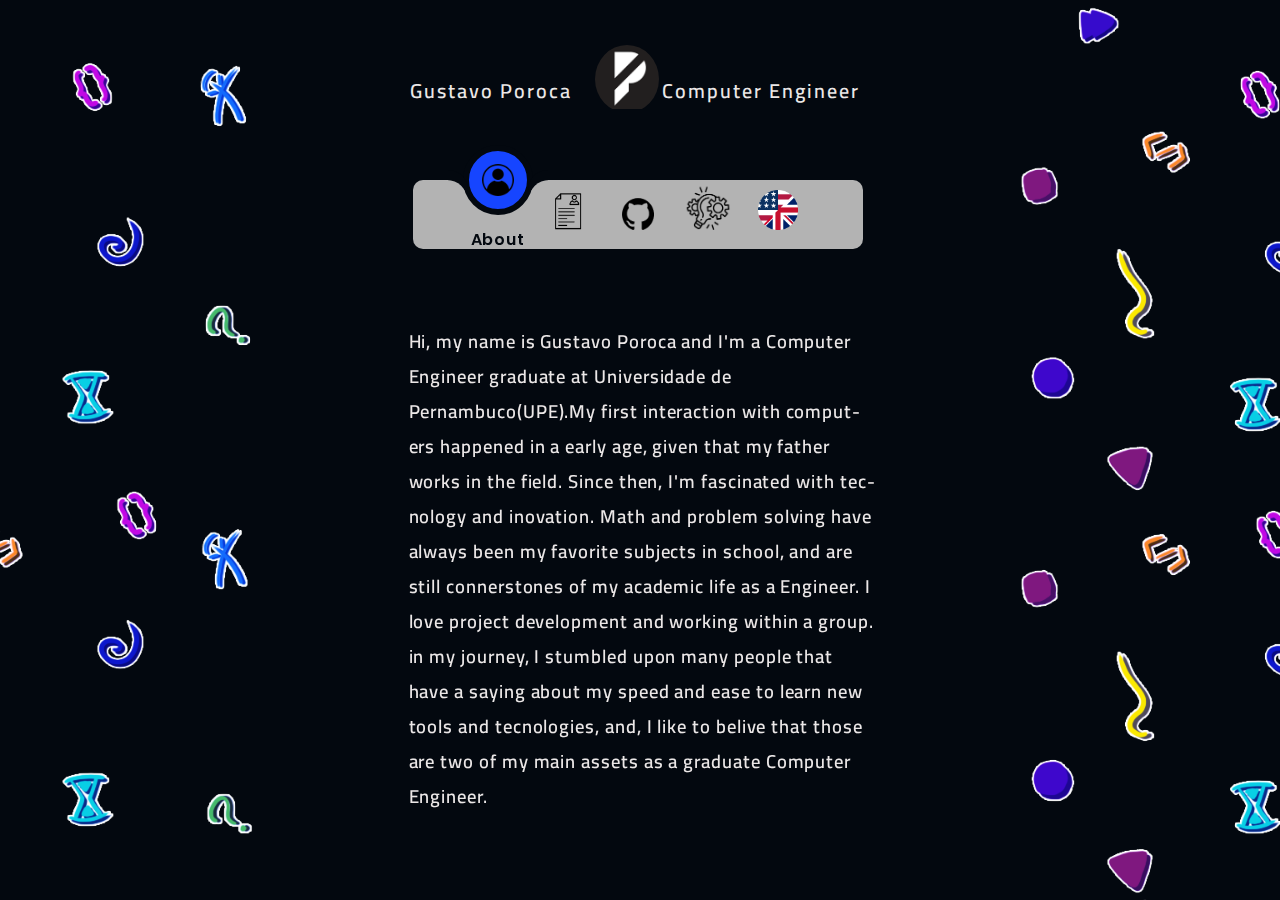
==== index.html @ 4d031b38 "File Management" ====
<!DOCTYPE html>
<html>
  <meta name="viewport" content="width=device-width, initial-scale=1">

  <head>
    <link rel="stylesheet" href="style.css">
  </head>

  <body onload="foo()">
    
    <div class="background">
      <div class="base">
        <h1 lang="en"class="nomeen">Gustavo Poroca               Computer Engineer</h1>
        <h1 lang="pt" class="nomept">Gustavo Poroca               Engenheiro da Computação</h1>
        <p lang="en" id = "5" class="abt">
          Hi, my name is Gustavo Poroca and I'm a Computer Engineer graduate at Universidade de Pernambuco(UPE).My first interaction with computers happened in a early age, given that my father works in the field. Since then, I'm fascinated with tecnology and inovation. Math and problem solving have always been my favorite subjects in school, and are still connerstones of my academic life as a Engineer. I love project development and working within a group. in my journey, I stumbled upon many people that have a saying about my speed and ease to learn new tools and tecnologies, and, I like to belive that those are two of my main assets as a graduate Computer Engineer.
        </p>
        <p lang="pt" id = "5" class="abt">
          Olá, me chamo Gustavo Poroca e sou estudante de Engenharia da Computação na Universidade de Pernambuco (UPE). Meu primeiro contato com computadores ocorreu logo na infância, já que meu pai também atua na área. Desde então, sou fascinado com tecnologia e inovação.  Na educação básica, matemática e resolução de problemas sempre foram minhas partes prediletas, e agora, avançam sendo pilares da minha vida acadêmica como engenheiro. Sou um entusiasta do desenvolvimento de projetos e do trabalho em grupo. Ao longo do meu caminho, encontrei com muitas pessoas que costumam dizer que tenho uma facilidade e velocidade para aprender novas ferramentas e tecnologias e gosto de acreditar que estes são alguns dos meus pontos fortes como Engenheiro da Computação em formação.
        </p>
        <p id = "6" class="cvs">
          <a href="www.linkedin.com/in/gustavo-poroca-830357207" target="_blank">
          <img lang="en" src="img/curriculo.png" style="width: 100%; height: auto;">
          <img lang="pt" src="img/curriculo.png" style="width: 100%; height: auto;">
          </a>       
        </p>
        <p id = "7" class="git">
        </p>
        <p id = "8" class="prj">
          Projetos
        </p>
        <p id = "9" class="lng">
        </p>
        <div class="foto">
          <img src="img/p_logo.png"
          width="64"
          height="64"/>
        </div>
        <div class="navigation">
          <ul>
            <li id = "0" class="list active">
              <a href="#">
                <span class="icon">
                  <img src="img/abtme.png"
                  width="64"
                  height="64"/>
                </span>
                <span lang="en" class="text">About</span>
                <span lang="pt" class="text">Sobre</span>
              </a>
            </li>
            
            <li id = "1" class="list">
              <a href="#">
                <span class="icon">
                  <img src="img/cv.png"
                  width="48"
                  height="48"/>
                </span>
                <span class="text">Curriculum</span>
              </a>
            </li>
            
            <li id = "2" class="list">
              <a href="#">
                <span class="icon">
                  <img src="img/gthb.png"
                  width="32"
                  height="32"/>
                </span>
                <span class="text">GitHub</span>
              </a>
            </li>
            
            <li id = "3" class="list">
              <a href="#">
                <span class="icon">
                  <img src="img/prjc.png"
                  width="48"
                  height="48"/>
                </span>
                <span lang="en" class="text">Projects</span>
                <span lang="pt" class="text">Projetos</span>
              </a>
            </li>
            
            <li id = "4" class="list">
              <a href="#">
                <span class="icon">
                  <img lang="en" src="img/eng.png"
                  width="40"
                  height="40"/>
                  <img lang="pt" src="img/brz.png"
                  width="40"
                  height="40"/>
                </span>
                <span lang="en" class="text">Language</span>
                <span lang="pt" class="text">Língua</span>
              </a>
            </li>
            <div class="indicator">

            </div>
          </ul>
        </div>
      </div>
  </div> 

  </body>
    <script src="https://code.jquery.com/jquery-2.2.4.min.js" integrity="sha256-BbhdlvQf/xTY9gja0Dq3HiwQF8LaCRTXxZKRutelT44=" crossorigin="anonymous"></script>
    <script src="script.js"></script>
</html>
---- style.css ----
@import url('https://fonts.googleapis.com/css?family=Poppins:100,200,300,400,500,600,700,800,900');
@import url('https://fonts.googleapis.com/css2?family=Cairo:wght@300&display=swap');

*
{
    margin: 0;
    padding: 0;
    box-sizing: border-box;
    font-family: 'Poppins' sans-serif;
}
:root{
    --clr: #03080f;
    --azul: 70px;
}

body{
    width: 100vw;
    height: 100vh;

}

.nomeen, .nomept{
    white-space: pre;
    position: sticky;
    color: rgb(235, 231, 231);
    font-family:'Cairo';
    font-weight: 600;
    font-size: 1.25em;
    letter-spacing: 0.1em;
    top:8%;
    margin-left: 4%;
}
@media screen and (max-width: 600px) {
    .nomeen, .nomept{
        top: 12%;
        margin-left:5%;
        font-size: 1em;
        letter-spacing: 0.05em;

}
}

p {
    display: flex;
    opacity: 0;
    color: rgb(235, 231, 231);
    font-family:'Cairo';
    font-weight: 600;
    font-size: 1.25em;
    letter-spacing: 0.05em;
    position:fixed;
    top: 30%;
    padding: 1em;
    padding-right: 0px;
    font-size: calc(0.7vw + 0.6em);
    width: 38vw;
    height: 60vh;
    word-break: break-word;
    white-space: pre-line;
    overflow-wrap: break-word;
    -ms-word-break: break-word;
    word-break: break-word;
    -ms-hyphens: auto;
    -moz-hyphens: auto;
    -webkit-hyphens: auto;
    hyphens: auto;
    overflow-y: auto;
}
@media screen and (max-width: 600px) {
    p{
        position: absolute;
        margin-left: 0px;
        margin-right: 0px;
        font-size: large;
        width: 100vw;
        padding-left: 10vw;
        padding-right: 10vw;
    }
    p.active{
        position: absolute;
        margin-left: 0px;
        margin-right: 0px;
        font-size: large;
        width: 100vw;
        padding-left: 10vw;
        padding-right: 10vw;
    }
}

.base{
    margin: auto;
    margin-top: 0%;
    margin-bottom: 0%;
    width:500px;
    justify-content: center;
    align-items: center;
    min-height: 100%;
}
@media screen and (max-width: 600px) {
    .base{
        position: relative;
        max-width: 100vw;
        margin-left: 0px;
        margin-right: 0px;
    }
    
}


.navigation{
    position:sticky;
    top: 20%;
    margin-left: 4.5%;
    min-width: 340px;
    width:90%;
    height:69px;
    background: #b3b3b3;
    display: flex;
    justify-content: center;
    align-items: center;
    border-radius: 10px;
}



.navigation ul
{
    display: contents;
    width:100%;
}
.navigation ul li
{
    position: relative;
    list-style: none;
    width:70px;
    height:70px;
    z-index: 1;
}
.navigation ul li a
{
    position: relative;
    display: flex;
    justify-content: center;
    align-items: center;
    flex-direction: column;
    width: 100%;
    text-align: center;
    font-weight: 500;
}
.navigation ul li a .icon
{
    position: relative;
    display: block;
    line-height: 85px;
    font-size: 1.5em;
    text-align: center;
    transition: 0.5s;
    color: var(--clr);
}
.navigation ul li.active a .icon
{
    transform: translateY(-32px);
}
.navigation ul li a .text
{
    position: absolute;
    color: var(--clr);
    font-family:'Poppins';
    font-weight: 600;
    font-size: 1em;
    letter-spacing: 0.05em;
    transition: 0.5s;
    opacity: 0;
    transform: translateY(20px);
}
.navigation ul li.active a .text
{
    opacity: 1;
    transform: translateY(10px);
}

.indicator
{
    position: absolute;
    margin-top: -69px;
    width: 70px;
    height: 70px;
    background: #1645ff;
    border-radius: 50%;
    border: 6px solid var(--clr);
    transition: 0.5s;
}
@media screen and (max-width: 600px) {
    .indicator{
        width: 60px;
        height: 60px;
        --azul:68px;
    }
}



.indicator::before
{
    content:'';
    position: absolute;
    top: 50%;
    left: -22px;
    width: 20px;
    height: 20px;
    background: transparent;
    border-top-right-radius: 20px;
    box-shadow: 1px -10px 0 0 var(--clr);
}
.indicator::after
{
    content:'';
    position: absolute;
    top: 50%;
    right: -22px;
    width: 20px;
    height: 20px;
    background: transparent;
    border-top-left-radius: 20px;
    box-shadow: -1px -10px 0 0 var(--clr);
}
.navigation ul li:nth-child(1).active ~ .indicator
{
    transform: translateX(calc(var(--azul) * -2));
}
.navigation ul li:nth-child(2).active ~ .indicator
{
    transform: translateX(calc(var(--azul) * -1));
} 
.navigation ul li:nth-child(3).active ~ .indicator
{
    transform: translateX(calc(var(--azul) * 0));
} 
.navigation ul li:nth-child(4).active ~ .indicator
{
    transform: translateX(calc(var(--azul) * 1));
} 
.navigation ul li:nth-child(5).active ~ .indicator
{
    transform: translateX(calc(var(--azul) * 2));
} 

.foto{
    margin: auto;
    width:64px;
    top: 5%;
    left:46.5%;
    position: absolute;
    justify-content: center;
    align-items: center;
    border-radius: 50%;
    overflow: hidden;
}

@media screen and (max-width: 600px) {
    .foto{
        position: absolute;
        justify-content: center;
        align-items: center;
        left:40%;
        
    }
}

.background{
    height: 100vh;
    background-image: url(img/background.png);
    background-color: var(--clr);
    background-size:cover;
    background-position: center;
}
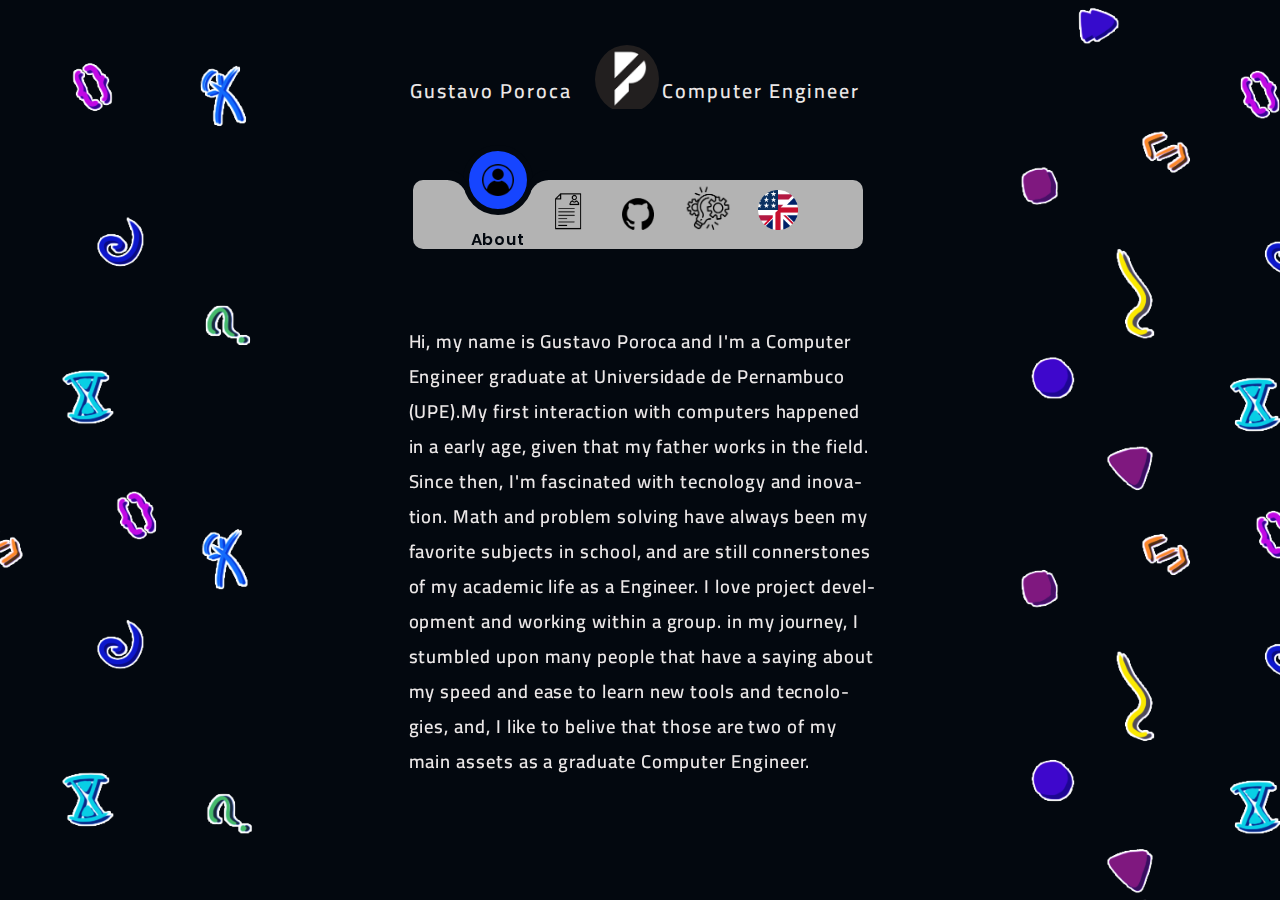
==== commit 37d70401: "Projeto" ====
--- a/index.html
+++ b/index.html
@@ -13,7 +13,7 @@
         <h1 lang="en"class="nomeen">Gustavo Poroca               Computer Engineer</h1>
         <h1 lang="pt" class="nomept">Gustavo Poroca               Engenheiro da Computação</h1>
         <p lang="en" id = "5" class="abt">
-          Hi, my name is Gustavo Poroca and I'm a Computer Engineer graduate at Universidade de Pernambuco(UPE).My first interaction with computers happened in a early age, given that my father works in the field. Since then, I'm fascinated with tecnology and inovation. Math and problem solving have always been my favorite subjects in school, and are still connerstones of my academic life as a Engineer. I love project development and working within a group. in my journey, I stumbled upon many people that have a saying about my speed and ease to learn new tools and tecnologies, and, I like to belive that those are two of my main assets as a graduate Computer Engineer.
+          Hi, my name is Gustavo Poroca and I'm a Computer Engineer graduate at Universidade de Pernambuco (UPE).My first interaction with computers happened in a early age, given that my father works in the field. Since then, I'm fascinated with tecnology and inovation. Math and problem solving have always been my favorite subjects in school, and are still connerstones of my academic life as a Engineer. I love project development and working within a group. in my journey, I stumbled upon many people that have a saying about my speed and ease to learn new tools and tecnologies, and, I like to belive that those are two of my main assets as a graduate Computer Engineer.
         </p>
         <p lang="pt" id = "5" class="abt">
           Olá, me chamo Gustavo Poroca e sou estudante de Engenharia da Computação na Universidade de Pernambuco (UPE). Meu primeiro contato com computadores ocorreu logo na infância, já que meu pai também atua na área. Desde então, sou fascinado com tecnologia e inovação.  Na educação básica, matemática e resolução de problemas sempre foram minhas partes prediletas, e agora, avançam sendo pilares da minha vida acadêmica como engenheiro. Sou um entusiasta do desenvolvimento de projetos e do trabalho em grupo. Ao longo do meu caminho, encontrei com muitas pessoas que costumam dizer que tenho uma facilidade e velocidade para aprender novas ferramentas e tecnologias e gosto de acreditar que estes são alguns dos meus pontos fortes como Engenheiro da Computação em formação.
@@ -26,8 +26,23 @@
         </p>
         <p id = "7" class="git">
         </p>
-        <p id = "8" class="prj">
-          Projetos
+        <p lang="en" id = "8" class="prj">
+          <span class="tit">This Website 07/22
+          </span>
+          <a href="https://guporoca.github.io/#" target="_blank">
+          <img class="projeto" src="img/projetoport.png" style="width: 100%; height: auto;">
+          </a><br>
+          <span class="desc">This Website was made from scratch by me with no previous experience on webdevelopment.
+          </span>
+        </p>
+        <p lang="pt" id = "8" class="prj">
+          <span class="tit">Esse site 07/22
+          </span>
+          <a href="https://guporoca.github.io/#" target="_blank">
+          <img class="projeto" src="img/projetoport.png" style="width: 100%; height: auto;">
+          </a><br>
+          <span class="desc">Esse site foi construído do 0 por mim sem nenhuma experiência prévia em webdevelopment.
+          </span>
         </p>
         <p id = "9" class="lng">
         </p>
--- a/style.css
+++ b/style.css
@@ -257,13 +257,24 @@
     overflow: hidden;
 }
 
+.prj{
+    display: flex;
+    flex-direction: column;
+}
+.tit{
+    text-align: center;
+}
+.desc{
+    text-align: center;
+}
+
 @media screen and (max-width: 600px) {
     .foto{
-        position: absolute;
+        position:absolute;
         justify-content: center;
         align-items: center;
         left:40%;
-        
+        top:2%;
     }
 }
 
